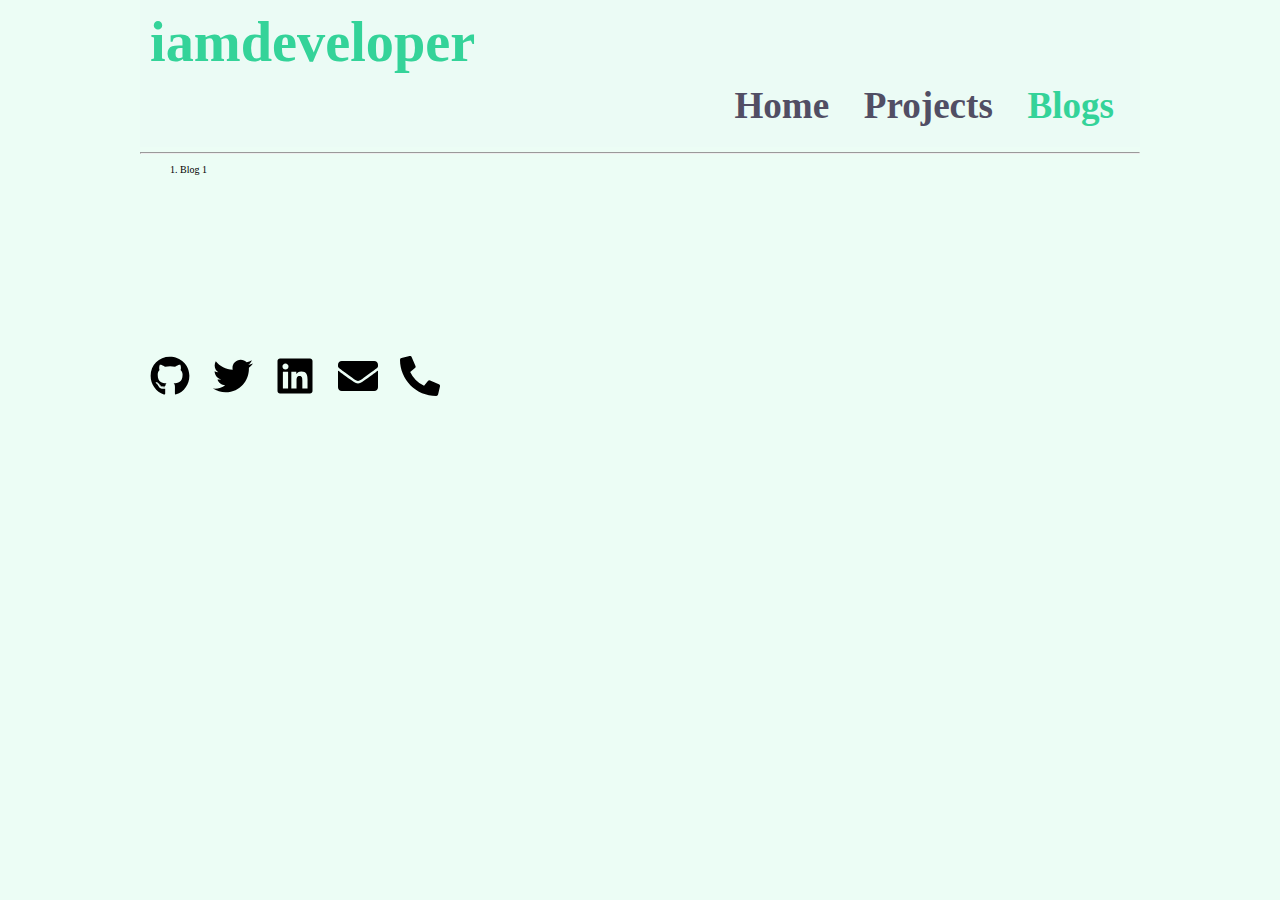
==== blogs.html @ 11b42ced "feat: added header footer sections" ====
<!DOCTYPE html>
<html lang="en">
  <head>
    <meta charset="UTF-8" />
    <meta name="viewport" content="width=device-width, initial-scale=1.0" />
    <title>Blogs | Shashikant</title>
    <link href="lib/style.css" rel="stylesheet" type="text/css" />
  </head>
  <body>
    <nav class="navbar">
      <h2 class="nav-head">iamdeveloper</h2>
      <ol class="list-type">
        <li><a href="index.html">Home</a></li>
        <li><a href="projects.html">Projects</a></li>
        <li><a class="active" href="blogs.html">Blogs</a></li>
      </ol>
    </nav>
    <hr />
    <section>
      <ol>
        <li>Blog 1</li>
      </ol>
    </section>
    <section class="footer">
      <a href="https://github.com/Shashikant8433"
        ><img class="github" src="/images/github-brands.svg"
      /></a>
      <a href="https://twitter.com/shashikant81143"
        ><img class="twitter" src="/images/twitter-brands.svg"
      /></a>
      <a href="https://www.linkedin.com/in/shashikant-kalshetty-3937b8173/"
        ><img class="linkedin" src="/images/linkedin-brands.svg"
      /></a>
      <a href="mailto:shashikantkalshetty1605@gmail.com" target="_blank"
        ><img class="mail" src="/images/envelope-solid.svg"
      /></a>
      <a href="tel:+918433781143" target="_blank"
        ><img class="tel" src="/images/phone-alt-solid.svg"
      /></a>
    </section>
  </body>
</html>
---- lib/style.css ----
@import url("https://fonts.googleapis.com/css2?family=Montserrat:wght@400;700&display=swap");

:root {
  --primary-color: #34d399;
  --img-bg: #ebfbf5;
}

html {
  font-size: 10px;
}

body {
  margin: 0px;
  padding: 0px;
  box-sizing: border-box;
  background-color: #ecfdf5;
  max-width: 100rem;
  margin: auto;
  min-width: 45rem;
}

section {
  height: 15vmax;
}

.navbar {
  background-color: var(--img-bg);
  padding: 1rem;
}

.nav-head {
  font-size: 4.4vmax;
  margin: 0rem;
  color: var(--primary-color);
}

.list-type {
  list-style-type: none;
  text-align: right;
}

.list-type li {
  display: inline;
}

.list-type li a {
  text-decoration: none;
  margin: 0rem 1rem;
  font-size: 2.9vmax;
  color: #514e64;
  font-weight: bolder;
  padding: 0.6rem;
}

.list-type li a:hover {
  color: #34d399;
}

.navbar .list-type .active {
  color: #34d399;
}

.img {
  padding: 2rem 1rem 8.5rem 1rem;
  display: block;
  margin-left: auto;
  margin-right: auto;
  width: 80%;
  height: 100%;
}

section h2 {
  font-size: 3vmax;
  padding: 0.3rem;
  margin: 1rem 0rem;
}

.myself,
.project {
  width: 100%;
  background-color: #d3e0db;
}

section p,
a {
  font-size: 1.75vmax;
  padding: 1rem;
}

.p-button {
  background-color: var(--primary-color);
  border: 0.2rem solid black;
  border-radius: 0.4rem;
  text-decoration: none;
  color: black;
}
.p-button:hover {
  text-decoration: underline;
}

.s-button {
  background-color: #daf9ec;
  border: 0.2rem solid black;
  border-radius: 0.4rem;
  text-decoration: none;
  color: black;
}
.s-button:hover {
  text-decoration: underline;
}

.github,
.linkedin,
.twitter, .tel, .mail {
  width: 4rem;
  height: 4rem;
}
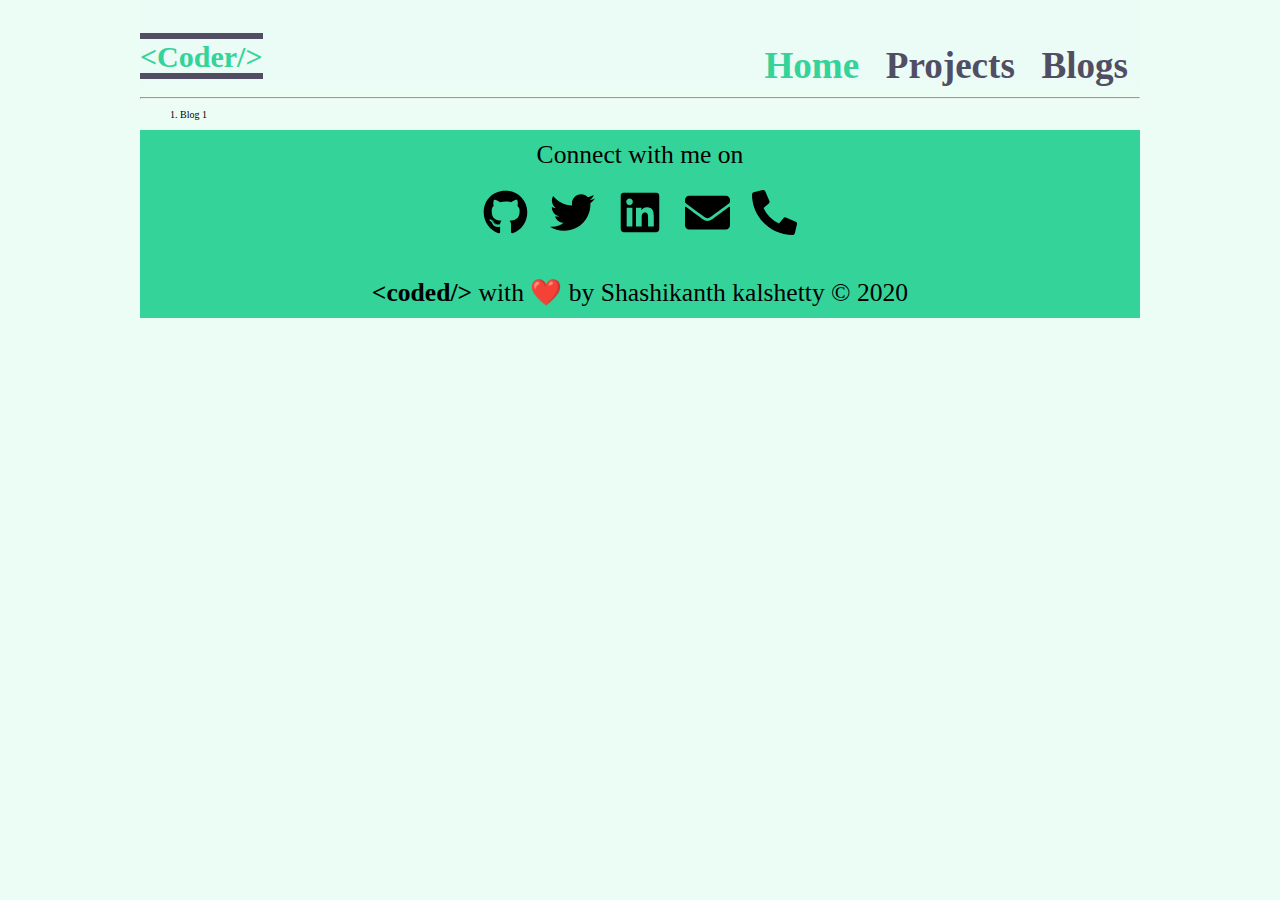
==== commit bf40640a: "base page completed" ====
--- a/blogs.html
+++ b/blogs.html
@@ -8,12 +8,16 @@
   </head>
   <body>
     <nav class="navbar">
-      <h2 class="nav-head">iamdeveloper</h2>
-      <ol class="list-type">
-        <li><a href="index.html">Home</a></li>
-        <li><a href="projects.html">Projects</a></li>
-        <li><a class="active" href="blogs.html">Blogs</a></li>
-      </ol>
+      <div>
+        <a href="index.html" class="logo"
+          ><strong class="strong"><b>&lt;</b>Coder<b>/&gt;</b></strong></a
+        >
+        <ol class="list-type">
+          <li><a class="active" href="index.html">Home</a></li>
+          <li><a href="projects.html">Projects</a></li>
+          <li><a href="blogs.html">Blogs</a></li>
+        </ol>
+      </div>
     </nav>
     <hr />
     <section>
@@ -22,21 +26,30 @@
       </ol>
     </section>
     <section class="footer">
-      <a href="https://github.com/Shashikant8433"
-        ><img class="github" src="/images/github-brands.svg"
-      /></a>
-      <a href="https://twitter.com/shashikant81143"
-        ><img class="twitter" src="/images/twitter-brands.svg"
-      /></a>
-      <a href="https://www.linkedin.com/in/shashikant-kalshetty-3937b8173/"
-        ><img class="linkedin" src="/images/linkedin-brands.svg"
-      /></a>
-      <a href="mailto:shashikantkalshetty1605@gmail.com" target="_blank"
-        ><img class="mail" src="/images/envelope-solid.svg"
-      /></a>
-      <a href="tel:+918433781143" target="_blank"
-        ><img class="tel" src="/images/phone-alt-solid.svg"
-      /></a>
+      <center>
+        <p class="connect">Connect with me on</p>
+        <div class="social-media">
+          <a href="https://github.com/Shashikant8433"
+            ><img class="github" src="/images/github-brands.svg"
+          /></a>
+          <a href="https://twitter.com/shashikant81143"
+            ><img class="twitter" src="/images/twitter-brands.svg"
+          /></a>
+          <a href="https://www.linkedin.com/in/shashikant-kalshetty-3937b8173/"
+            ><img class="linkedin" src="/images/linkedin-brands.svg"
+          /></a>
+          <a href="mailto:shashikantkalshetty1605@gmail.com" target="_blank"
+            ><img class="mail" src="/images/envelope-solid.svg"
+          /></a>
+          <a href="tel:+918433781143" target="_blank"
+            ><img class="tel" src="/images/phone-alt-solid.svg"
+          /></a>
+        </div>
+        <p class="copy">
+          <strong><b>&lt;</b>coded<b>/&gt;</b></strong> with &#10084;&#65039; by
+          Shashikanth kalshetty &copy; 2020
+        </p>
+      </center>
     </section>
   </body>
 </html>
--- a/lib/style.css
+++ b/lib/style.css
@@ -16,27 +16,18 @@
   background-color: #ecfdf5;
   max-width: 100rem;
   margin: auto;
-  min-width: 45rem;
-}
-
-section {
-  height: 15vmax;
+  min-width: 36rem;
 }
 
 .navbar {
   background-color: var(--img-bg);
-  padding: 1rem;
-}
-
-.nav-head {
-  font-size: 4.4vmax;
-  margin: 0rem;
-  color: var(--primary-color);
 }
 
 .list-type {
   list-style-type: none;
   text-align: right;
+  margin-top: 1rem;
+  padding-left: 5rem;
 }
 
 .list-type li {
@@ -45,11 +36,11 @@
 
 .list-type li a {
   text-decoration: none;
-  margin: 0rem 1rem;
+  margin: 0rem 0.2rem;
   font-size: 2.9vmax;
   color: #514e64;
   font-weight: bolder;
-  padding: 0.6rem;
+  padding: 1rem;
 }
 
 .list-type li a:hover {
@@ -75,6 +66,22 @@
   margin: 1rem 0rem;
 }
 
+#mself {
+  height: 100%;
+}
+
+#tech {
+  height: 100%;
+}
+
+#project {
+  height: 100%;
+}
+
+#blog {
+  height: 100%;
+}
+
 .myself,
 .project {
   width: 100%;
@@ -83,7 +90,7 @@
 
 section p,
 a {
-  font-size: 1.75vmax;
+  font-size: 2vmax;
   padding: 1rem;
 }
 
@@ -93,6 +100,7 @@
   border-radius: 0.4rem;
   text-decoration: none;
   color: black;
+  margin-left: 1rem;
 }
 .p-button:hover {
   text-decoration: underline;
@@ -104,6 +112,7 @@
   border-radius: 0.4rem;
   text-decoration: none;
   color: black;
+  margin-left: 1rem;
 }
 .s-button:hover {
   text-decoration: underline;
@@ -111,7 +120,83 @@
 
 .github,
 .linkedin,
-.twitter, .tel, .mail {
-  width: 4rem;
-  height: 4rem;
-}
+.twitter,
+.tel,
+.mail {
+  width: 3.5vmax;
+  height: 3.5vmax;
+}
+
+.footer {
+  background-color: var(--primary-color);
+}
+
+.connect {
+  margin: 1rem;
+}
+
+.copy {
+  padding: 1rem;
+  background-color: var(--primary-color);
+}
+
+.logo {
+  text-decoration: none;
+  margin: 0;
+  padding: 0;
+  border-bottom: #514e64 solid 0.6rem;
+}
+.strong {
+  border-bottom: #514e64 solid 0.6rem;
+  position: relative;
+  top: 4rem;
+  left: auto;
+  font-size: 3rem;
+  color: var(--primary-color);
+}
+
+.techs {
+  font-size: 2rem;
+}
+
+.project-list {
+  display: inline;
+}
+.project-list li {
+  list-style-type: none;
+  margin-left: 1rem;
+}
+
+.project-list li a {
+  color: black;
+  text-decoration: none;
+  font-size: 2.3rem;
+}
+
+.project-list li a:hover {
+  text-decoration: underline;
+}
+
+.right {
+  position: relative;
+  top: -2rem;
+  left: 85%;
+}
+
+.blog-list {
+  display: inline;
+}
+.blog-list li {
+  list-style-type: none;
+  margin-left: 1rem;
+}
+
+.blog-list li a {
+  color: black;
+  text-decoration: none;
+  font-size: 2.3rem;
+}
+
+.blog-list li a:hover {
+  text-decoration: underline;
+}
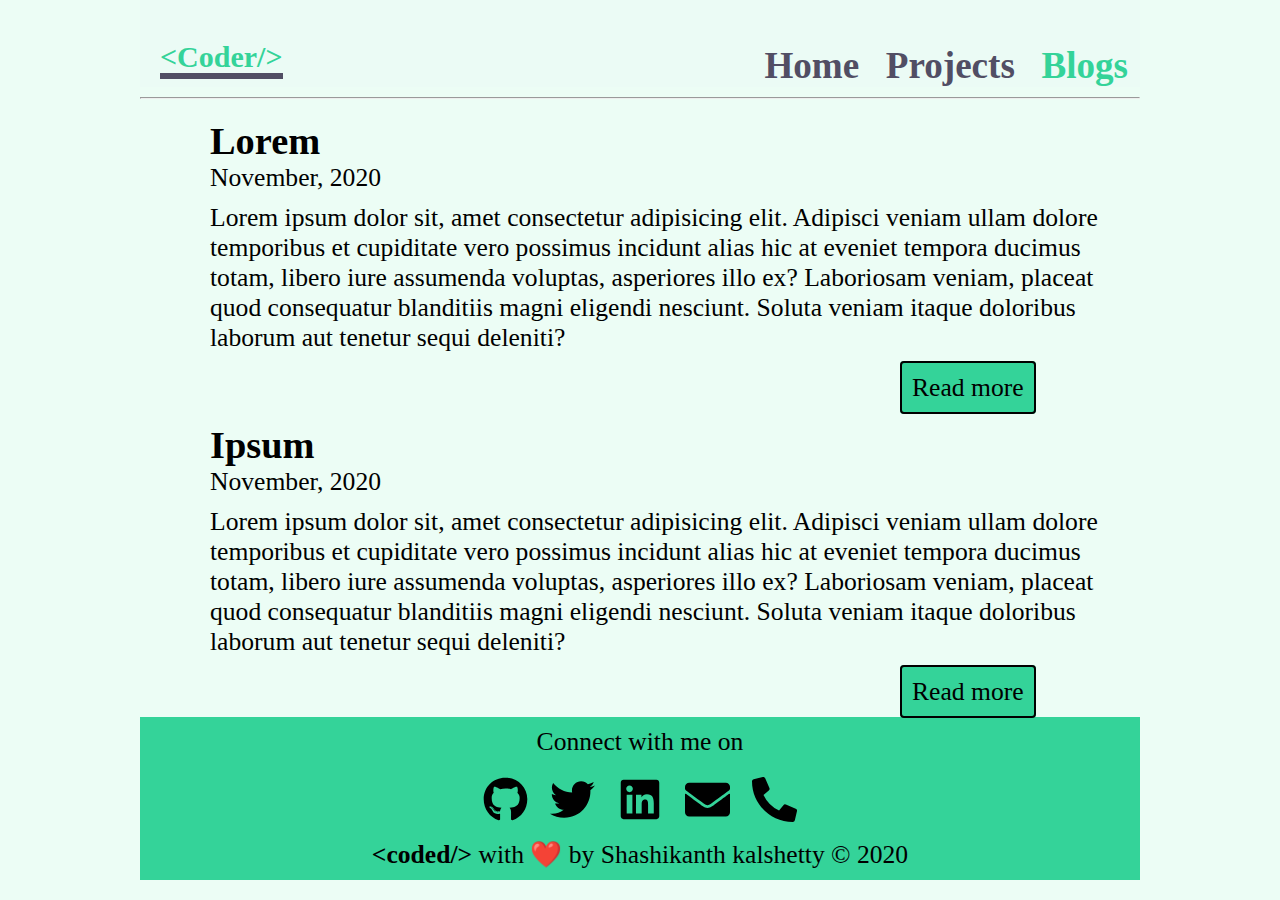
==== commit 5601c1b9: "changed content" ====
--- a/blogs.html
+++ b/blogs.html
@@ -13,16 +13,41 @@
           ><strong class="strong"><b>&lt;</b>Coder<b>/&gt;</b></strong></a
         >
         <ol class="list-type">
-          <li><a class="active" href="index.html">Home</a></li>
+          <li><a href="index.html">Home</a></li>
           <li><a href="projects.html">Projects</a></li>
-          <li><a href="blogs.html">Blogs</a></li>
+          <li><a class="active" href="blogs.html">Blogs</a></li>
         </ol>
       </div>
     </nav>
     <hr />
     <section>
-      <ol>
-        <li>Blog 1</li>
+      <ol class="blogpage-list">
+        <li>
+          <h2>Lorem</h2>
+          <p class="date">November, 2020</p>
+          <p>
+            Lorem ipsum dolor sit, amet consectetur adipisicing elit. Adipisci
+            veniam ullam dolore temporibus et cupiditate vero possimus incidunt
+            alias hic at eveniet tempora ducimus totam, libero iure assumenda
+            voluptas, asperiores illo ex? Laboriosam veniam, placeat quod
+            consequatur blanditiis magni eligendi nesciunt. Soluta veniam itaque
+            doloribus laborum aut tenetur sequi deleniti?
+          </p>
+          <a href="blogs.html" class="p-button right-three">Read more</a>
+        </li>
+        <li>
+          <h2>Ipsum</h2>
+          <p class="date">November, 2020</p>
+          <p>
+            Lorem ipsum dolor sit, amet consectetur adipisicing elit. Adipisci
+            veniam ullam dolore temporibus et cupiditate vero possimus incidunt
+            alias hic at eveniet tempora ducimus totam, libero iure assumenda
+            voluptas, asperiores illo ex? Laboriosam veniam, placeat quod
+            consequatur blanditiis magni eligendi nesciunt. Soluta veniam itaque
+            doloribus laborum aut tenetur sequi deleniti?
+          </p>
+          <a href="blogs.html" class="p-button right-three">Read more</a>
+        </li>
       </ol>
     </section>
     <section class="footer">
--- a/lib/style.css
+++ b/lib/style.css
@@ -144,13 +144,12 @@
   text-decoration: none;
   margin: 0;
   padding: 0;
-  border-bottom: #514e64 solid 0.6rem;
 }
 .strong {
   border-bottom: #514e64 solid 0.6rem;
   position: relative;
   top: 4rem;
-  left: auto;
+  left: 2rem;
   font-size: 3rem;
   color: var(--primary-color);
 }
@@ -180,7 +179,7 @@
 .right {
   position: relative;
   top: -2rem;
-  left: 85%;
+  left: 75%;
 }
 
 .blog-list {
@@ -200,3 +199,51 @@
 .blog-list li a:hover {
   text-decoration: underline;
 }
+
+.blogpage-list {
+  list-style-type: none;
+}
+
+.blogpage-list li {
+  margin: 1rem;
+  padding: 1rem;
+  height: 1%;
+}
+
+.blogpage-list h2,
+p {
+  margin: 0;
+  padding: 0;
+}
+
+.blogpage-list h2 {
+  margin-left: 1rem;
+}
+
+.date {
+  padding: 0;
+  margin-left: 1rem;
+}
+
+.right-one {
+  position: relative;
+  top: 1rem;
+  left: 38%;
+}
+
+.right-two {
+  position: relative;
+  top: 1rem;
+  left: 39%;
+  margin-left: 0;
+}
+
+.right-three {
+  position: relative;
+  top: 1rem;
+  left: 75%;
+}
+
+center {
+  margin-top: 1rem;
+}
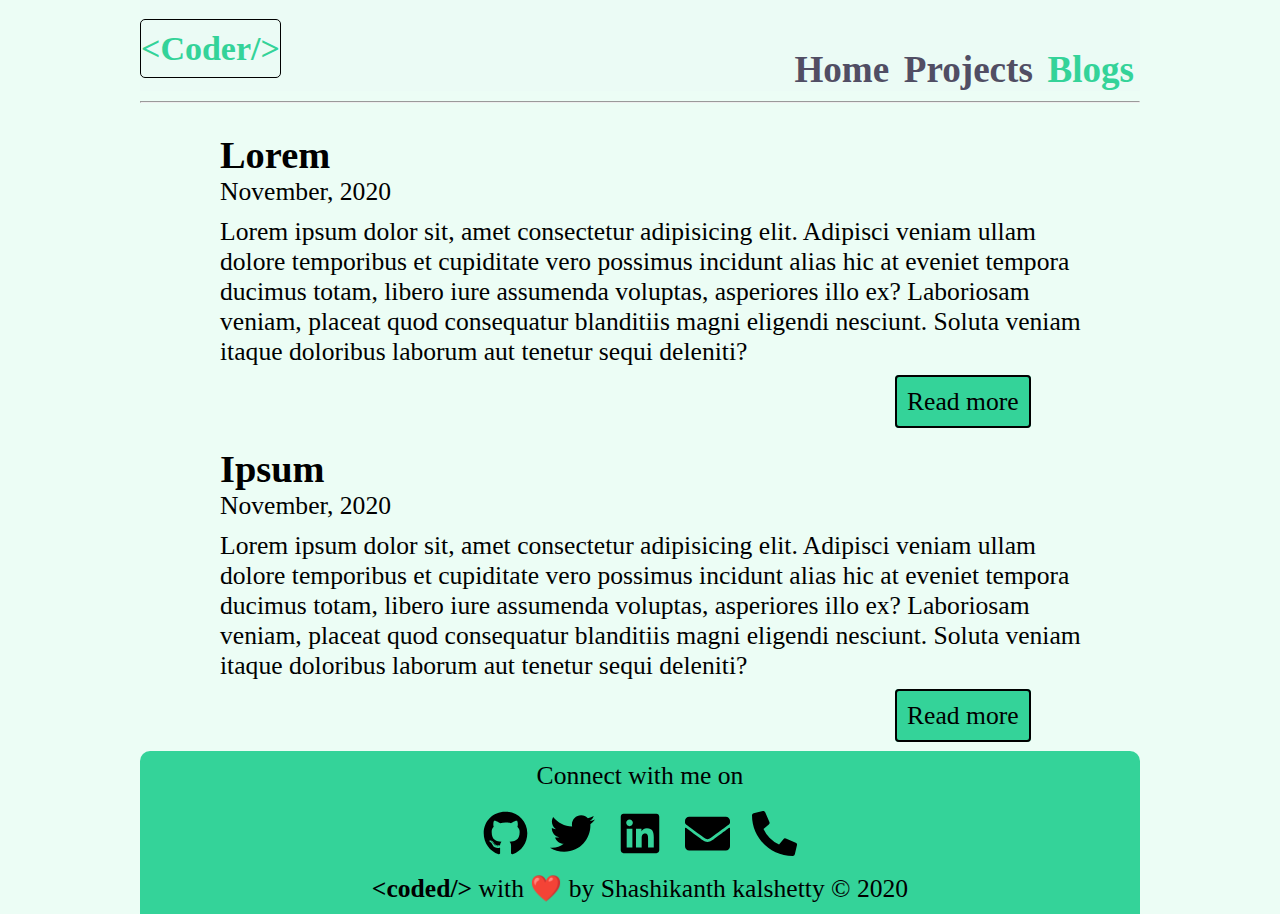
==== commit 0411875a: "portfolio completed with 2 projects style also done" ====
--- a/blogs.html
+++ b/blogs.html
@@ -3,8 +3,9 @@
   <head>
     <meta charset="UTF-8" />
     <meta name="viewport" content="width=device-width, initial-scale=1.0" />
-    <title>Blogs | Shashikant</title>
+    <title>Blogs | Shashikanth's portfolio</title>
     <link href="lib/style.css" rel="stylesheet" type="text/css" />
+    <link rel="icon" href="/images/laptop-code-solid.svg" type="image/svg" />
   </head>
   <body>
     <nav class="navbar">
@@ -23,7 +24,7 @@
     <section>
       <ol class="blogpage-list">
         <li>
-          <h2>Lorem</h2>
+          <h2 id="lorem">Lorem</h2>
           <p class="date">November, 2020</p>
           <p>
             Lorem ipsum dolor sit, amet consectetur adipisicing elit. Adipisci
@@ -36,7 +37,7 @@
           <a href="blogs.html" class="p-button right-three">Read more</a>
         </li>
         <li>
-          <h2>Ipsum</h2>
+          <h2 id="ipsum">Ipsum</h2>
           <p class="date">November, 2020</p>
           <p>
             Lorem ipsum dolor sit, amet consectetur adipisicing elit. Adipisci
--- a/lib/style.css
+++ b/lib/style.css
@@ -36,11 +36,11 @@
 
 .list-type li a {
   text-decoration: none;
-  margin: 0rem 0.2rem;
+  margin: 0rem 0.1rem;
   font-size: 2.9vmax;
   color: #514e64;
   font-weight: bolder;
-  padding: 1rem;
+  padding: 0.5rem;
 }
 
 .list-type li a:hover {
@@ -129,6 +129,7 @@
 
 .footer {
   background-color: var(--primary-color);
+  border-radius: 1rem;
 }
 
 .connect {
@@ -141,17 +142,21 @@
 }
 
 .logo {
-  text-decoration: none;
-  margin: 0;
-  padding: 0;
-}
-.strong {
-  border-bottom: #514e64 solid 0.6rem;
-  position: relative;
-  top: 4rem;
-  left: 2rem;
-  font-size: 3rem;
+  padding: 1rem 0rem;
+  position: relative;
+  top: 3rem;
+  left: 0;
+  text-decoration: none;
   color: var(--primary-color);
+  font-size: 3.4rem;
+  border: 0.1rem solid black;
+  border-radius: 0.5rem;
+  font-weight: bold;
+  font-family: cursive;
+}
+.logo:hover {
+  color: black;
+  background-color: var(--primary-color);
 }
 
 .techs {
@@ -205,7 +210,7 @@
 }
 
 .blogpage-list li {
-  margin: 1rem;
+  margin: 2rem;
   padding: 1rem;
   height: 1%;
 }
@@ -228,13 +233,13 @@
 .right-one {
   position: relative;
   top: 1rem;
-  left: 38%;
+  left: 18%;
 }
 
 .right-two {
   position: relative;
   top: 1rem;
-  left: 39%;
+  left: 29%;
   margin-left: 0;
 }
 
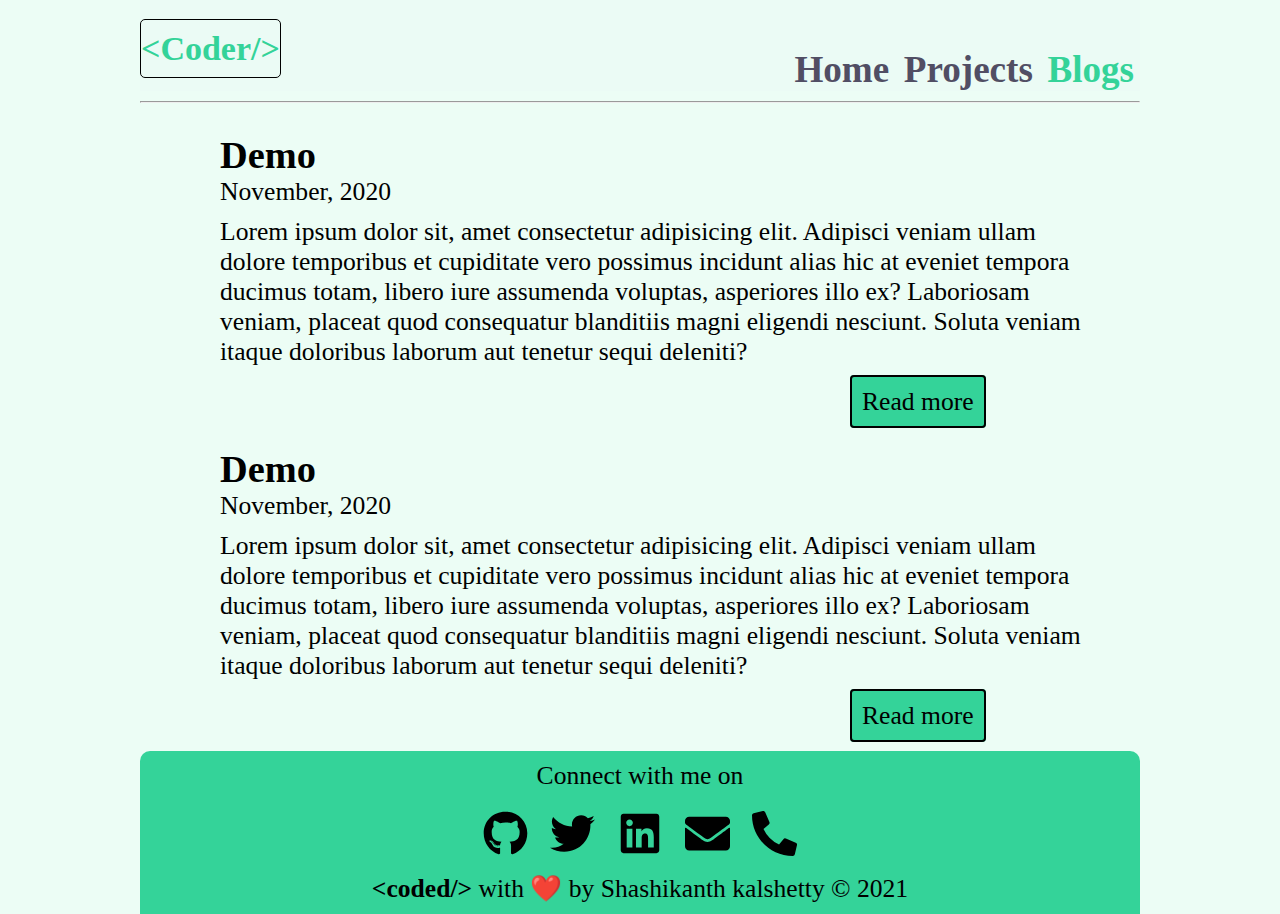
==== commit cc25236d: "year changed in footer" ====
--- a/blogs.html
+++ b/blogs.html
@@ -24,7 +24,7 @@
     <section>
       <ol class="blogpage-list">
         <li>
-          <h2 id="lorem">Lorem</h2>
+          <h2 id="lorem">Demo</h2>
           <p class="date">November, 2020</p>
           <p>
             Lorem ipsum dolor sit, amet consectetur adipisicing elit. Adipisci
@@ -34,10 +34,10 @@
             consequatur blanditiis magni eligendi nesciunt. Soluta veniam itaque
             doloribus laborum aut tenetur sequi deleniti?
           </p>
-          <a href="blogs.html" class="p-button right-three">Read more</a>
+          <a href="blog1.html" class="p-button right-three">Read more</a>
         </li>
         <li>
-          <h2 id="ipsum">Ipsum</h2>
+          <h2 id="ipsum">Demo</h2>
           <p class="date">November, 2020</p>
           <p>
             Lorem ipsum dolor sit, amet consectetur adipisicing elit. Adipisci
@@ -47,7 +47,7 @@
             consequatur blanditiis magni eligendi nesciunt. Soluta veniam itaque
             doloribus laborum aut tenetur sequi deleniti?
           </p>
-          <a href="blogs.html" class="p-button right-three">Read more</a>
+          <a href="blog1.html" class="p-button right-three">Read more</a>
         </li>
       </ol>
     </section>
@@ -73,7 +73,7 @@
         </div>
         <p class="copy">
           <strong><b>&lt;</b>coded<b>/&gt;</b></strong> with &#10084;&#65039; by
-          Shashikanth kalshetty &copy; 2020
+          Shashikanth kalshetty &copy; 2021
         </p>
       </center>
     </section>
--- a/lib/style.css
+++ b/lib/style.css
@@ -246,7 +246,7 @@
 .right-three {
   position: relative;
   top: 1rem;
-  left: 75%;
+  left: 70%;
 }
 
 center {
